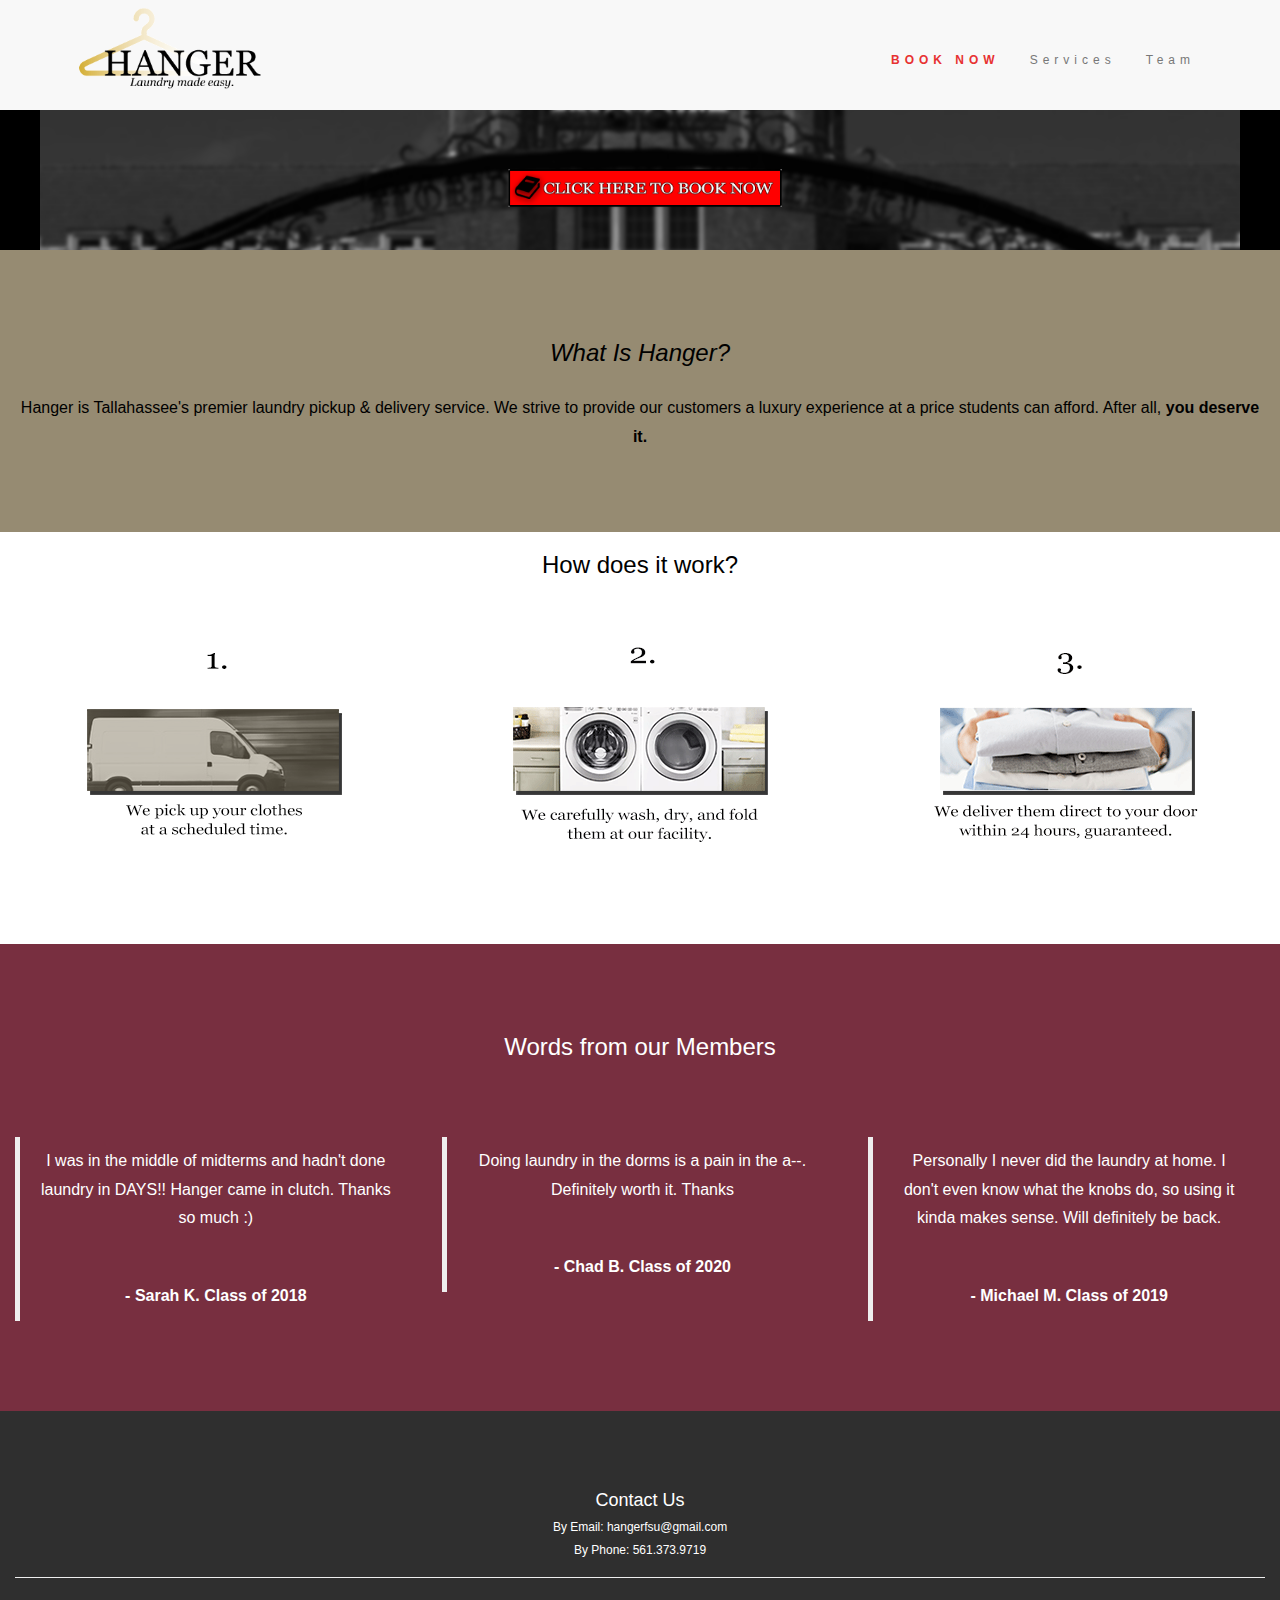
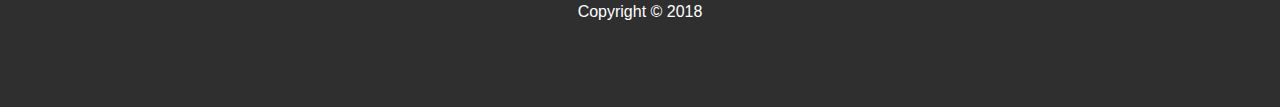
==== index.html @ 908d8448 "again with two n's" ====
<!DOCTYPE html>
<html lang="en">
<head>
  <!-- Theme Made By www.w3schools.com - No Copyright -->
  <title>Hanger</title>
  <link rel="icon" href="img/icon.gif">
  <meta charset="utf-8">
  <meta name="viewport" content="width=device-width, initial-scale=1">
  <link rel="stylesheet" href="https://maxcdn.bootstrapcdn.com/bootstrap/3.3.7/css/bootstrap.min.css">
  <link href="https://fonts.googleapis.com/css?family=Montserrat" rel="stylesheet">
  <script src="https://ajax.googleapis.com/ajax/libs/jquery/3.3.1/jquery.min.js"></script>
  <script src="https://maxcdn.bootstrapcdn.com/bootstrap/3.3.7/js/bootstrap.min.js"></script>
  <style>
  body {
      font: 20px georgia, sans-serif;
      line-height: 1.8;
      color: #f5f6f7;
  }
  p {font-size: 16px;}
  .margin {margin-bottom: 40px;}
  .bg-1 { 
      background-color: #000; /* Light Gold */ <!-- gold 968b72 garnet 782f40-->
      color: #ffffff;
	  height: 100px;
  }
  .bg-2 { 
      background-color: #968b72; /* contrast layer eae8e6*/
      color: #000;
  }
  .bg-3 { 
      background-color: #ffffff; /* White */
      color: #555555;
  }
  .bg-4 { 
      background-color: #2f2f2f; /* Black Gray */
      color: #fff;
  }
  .container-fluid {
      padding-top: 70px;
      padding-bottom: 70px;
  }
  .navbar {
      padding-top: 15px;
      padding-bottom: 15px;
      border: 0;
      border-radius: 0;
      margin-bottom: 0px;
      font-size: 12px;
      letter-spacing: 5px;

	  
  }
  .navbar-nav  li a:hover {
      color: #000 !important;
  }
  .special {
	color: #e73131 !important;
	font-weight:bold;
	}
	.logoh{
	margin-top: -50px;
	margin-bottom: -70px;
	}
	.logoh2{
	margin-top: 20px;
	}
	.main-italic {
	font-style: italic;
	color:#000;
	margin-bottom: -8px;
	}
	.buttonstyle {
	margin-top: -30px;
	}
	.buttonstyle2 {
	margin-top: 595px;
	}	
	.moveit{
	margin-top: -50px;
	margin-BOTTOM: 50px;
	background-color:#968b72;
	}
	.about{
	height: 500px;
	background-color:#968b72;
	}
	.gap{
	padding-top:30px;
	padding-bottom:30px;
	}
	.gate{
	background-image:url("img/gate.gif");
	background-repeat: no-repeat;
	margin:auto;
	background-position: center; 
	}
	.works2 {
	background-image:url("img/works.gif");
	background-repeat: no-repeat;
	margin:auto;
	background-position: center;
	background-color:#c0b9aa;
	height:350px;	
	}
	.works3 {
	background-image:url("img/worksvert.gif");
	background-repeat: no-repeat;
	margin-top: 0px;
	background-position: center;
	background-color:#c0b9aa;
	height:790px;	
	
	}
	@media (min-width:992px) {
		.desktop-only {
			display:block !important;
		}
	}
	@media (max-width: 991px) {
		.mobile-only {
			display:block !important;
		}
	 
		.desktop-only {
			display:none !important;
		}
	}
	.garnet{
	background-color:#782f40;
	}
	.how{
	margin-top:-50px;
	}
	.align{
	margin:auto;
	}
  </style>
</head>
<body>

<!-- Navbar -->
<nav class="navbar navbar-default">
  <div class="container">
    <div class="navbar-header">
      <button type="button" class="navbar-toggle" data-toggle="collapse" data-target="#myNavbar">
        <span class="icon-bar"></span>
        <span class="icon-bar"></span>
        <span class="icon-bar"></span>                        
      </button>
      <img src="img/logo.gif" width="200" height="200" class="logoh">
    </div>
    <div class="collapse navbar-collapse" id="myNavbar">
      <ul class="nav navbar-nav navbar-right logoh2">
        <li><a href="https://form.jotform.com/80796592901164" class="special">BOOK NOW</a></li>
        <li><a href="#">Services</a></li>
        <li><a href="#">Team</a></li>
      </ul>
    </div>
  </div>
</nav>

<!-- First Container -->
<div class="container-fluid bg-1 text-center gate">
  <p class="main-italic"></p>
	<a href="javascript:void( window.open( 'https://form.jotform.com/80796592901164', 'blank', 'scrollbars=yes, toolbar=no, width=700, height=500' ) ) ">
		<img src="img/button4.gif" class="img-responsive img-circle margin buttonstyle" style="display:inline" alt="Bird" width="350" height="350">
	</a>
</div>

<!-- Conversion Container -->

<div class="container-fluid bg-2 text-center">
  <h3 class="margin main-italic">What Is Hanger?</h3>
  <br>
  <p>Hanger is Tallahassee's premier laundry pickup &amp; delivery service. We strive to provide our customers a luxury experience at a price students can afford. After all, <strong>you deserve it.</strong> </p>
</div>
<!-- End Conversion -->
<!-- Third Container (Grid) -->
<!--
<div class="container-fluid bg-3 text-center about works3 mobile-only">    
  <div class="row">
  	<a href="javascript:void( window.open( 'https://form.jotform.com/80796592901164', 'blank', 'scrollbars=yes, toolbar=no, width=700, height=500' ) ) ">
		<img src="img/button4.gif" class="img-responsive img-circle margin buttonstyle2" style="display:inline" alt="Bird" width="350" height="350">
	</a>
  </div>
</div>
-->
<!-- Trial (Grid) -->
<div class="container-fluid bg-3 text-center">    
  <h3 class="how" style="color:#000;">How does it work?</h3><br>
  <div class="row">
	<!-- Van -->
		<div class="col-sm-4">
					<img src="img/van3.gif" class="align">
		</div>
	<!-- Washer -->
		<div class="col-sm-4">
					<img src="img/washer3.gif">
		</div>
	<!-- Hands -->	
		<div class="col-sm-4">
					<img src="img/hand3.gif">
		</div>
  </div>
</div>
<!-- End Trial -->
<!-- Quotes (Grid) -->
<div class="container-fluid bg-3 text-center garnet">    
  <h3 class="margin" style="color:#fff;">Words from our Members</h3><br>
  <div class="row">
	<!-- Quote 1 -->
		<div class="col-sm-4">
		  <blockquote class="blockquote" style="color:#fff;">
				<p>I was in the middle of midterms and hadn't done laundry in DAYS!! Hanger came in clutch. Thanks so much :)<p>
				<br>
				<p><strong> - Sarah K. Class of 2018 </strong></p>
		  </blockquote>
		</div>
	<!-- Quote 2 -->
		<div class="col-sm-4">
		  <blockquote class="blockquote" style="color:#fff;">
				<p>Doing laundry in the dorms is a pain in the a--. Definitely worth it. Thanks<p>
				<br>
				<p><strong> - Chad B. Class of 2020 </strong></p>
		  </blockquote>
		</div>
	<!-- Quote 3 -->	
		<div class="col-sm-4">
		  <blockquote class="blockquote" style="color:#fff;">
				<p>Personally I never did the laundry at home. I don't even know what the knobs do, so using it kinda makes sense. Will definitely be back.<p>
				<br>
				<p><strong> - Michael M. Class of 2019 </strong></p>
		  </blockquote>
		</div>
  </div>
</div>
<!-- End Quote -->


<!-- Footer -->
<footer class="container-fluid bg-4 text-center">
	<h4>Contact Us</h4>
	<h6>By Email: hangerfsu@gmail.com</h6>
	<h6>By Phone: 561.373.9719</h6>
	<hr>
  <p>Copyright &copy; 2018</p> 
</footer>

</body>
</html>
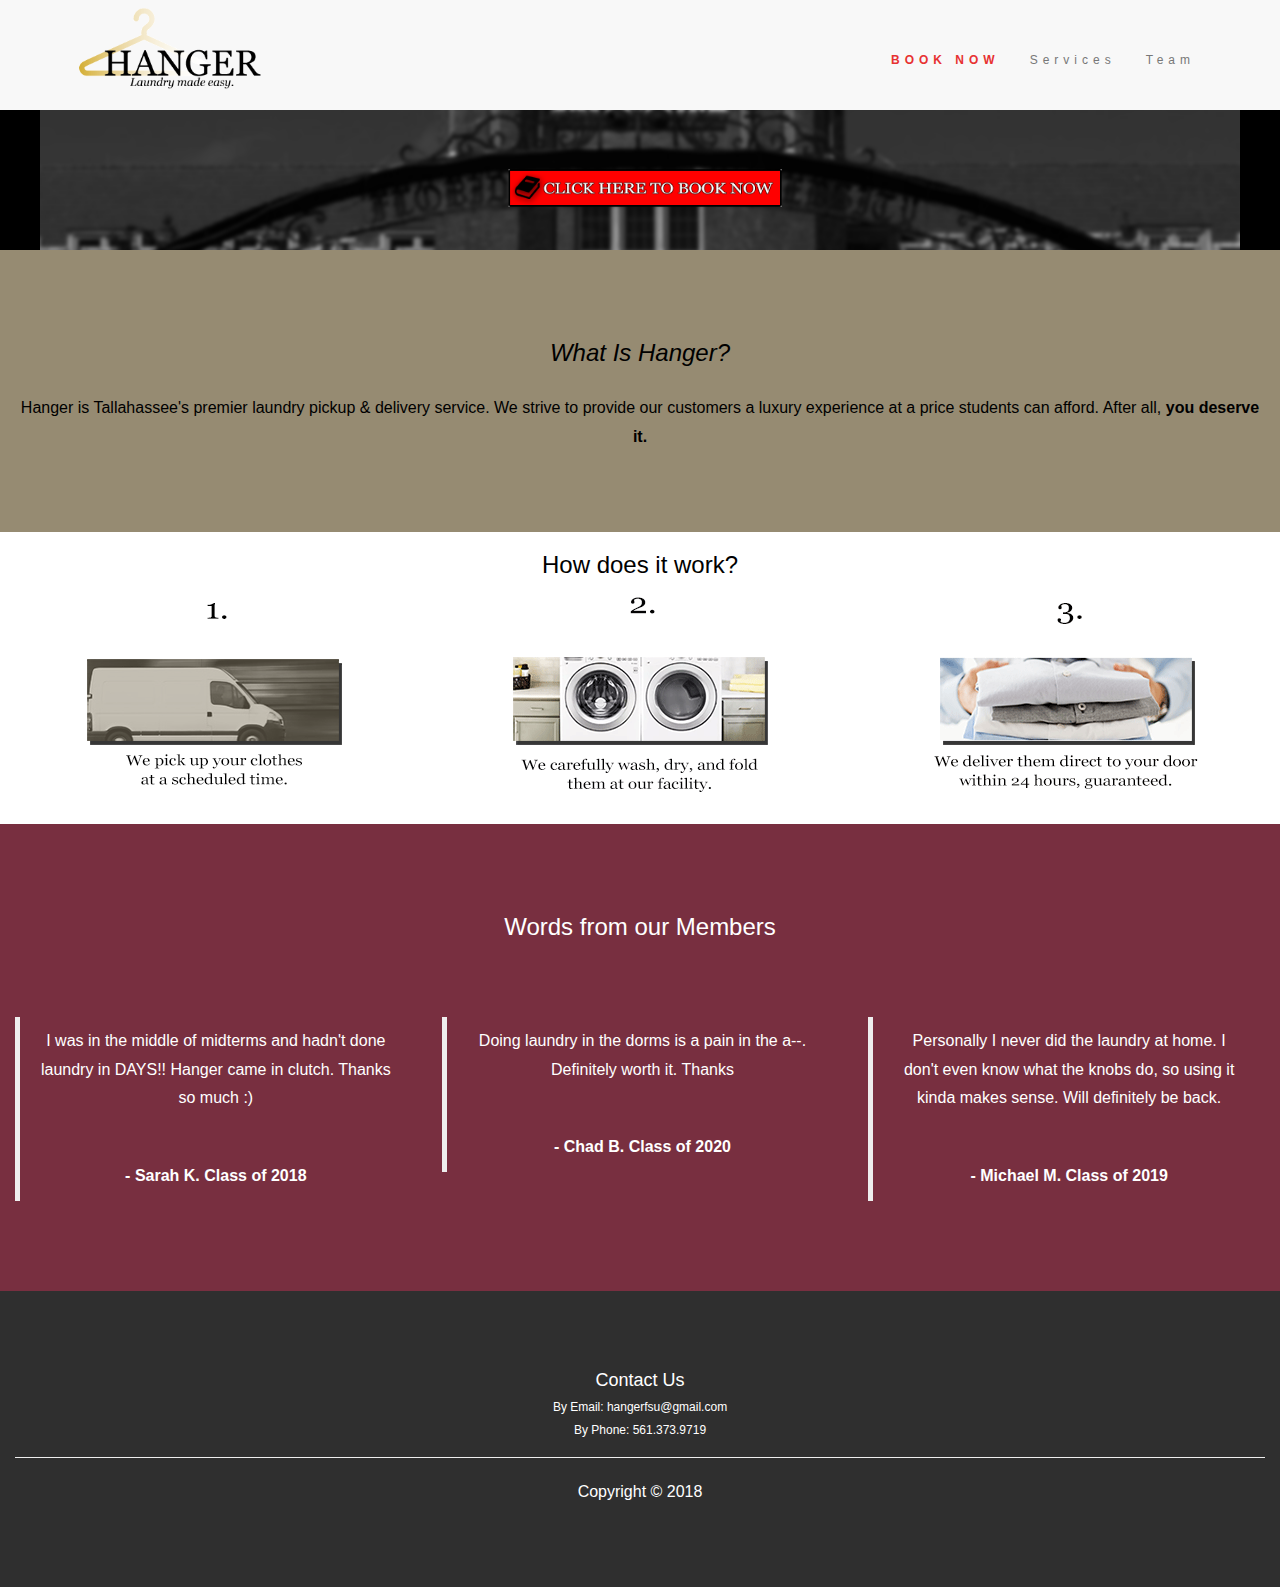
==== commit d4cb02a9: "ttt" ====
--- a/index.html
+++ b/index.html
@@ -130,9 +130,10 @@
 	}
 	.how{
 	margin-top:-50px;
-	}
-	.align{
-	margin:auto;
+	margin-bottom:-40px;
+	}
+	.align1{
+	margin-bottom:-70px;
 	}
   </style>
 </head>
@@ -191,15 +192,15 @@
   <div class="row">
 	<!-- Van -->
 		<div class="col-sm-4">
-					<img src="img/van3.gif" class="align">
+					<img src="img/van3.gif" class="align1">
 		</div>
 	<!-- Washer -->
 		<div class="col-sm-4">
-					<img src="img/washer3.gif">
+					<img src="img/washer3.gif" class="align1">
 		</div>
 	<!-- Hands -->	
 		<div class="col-sm-4">
-					<img src="img/hand3.gif">
+					<img src="img/hand3.gif" class="align1">
 		</div>
   </div>
 </div>
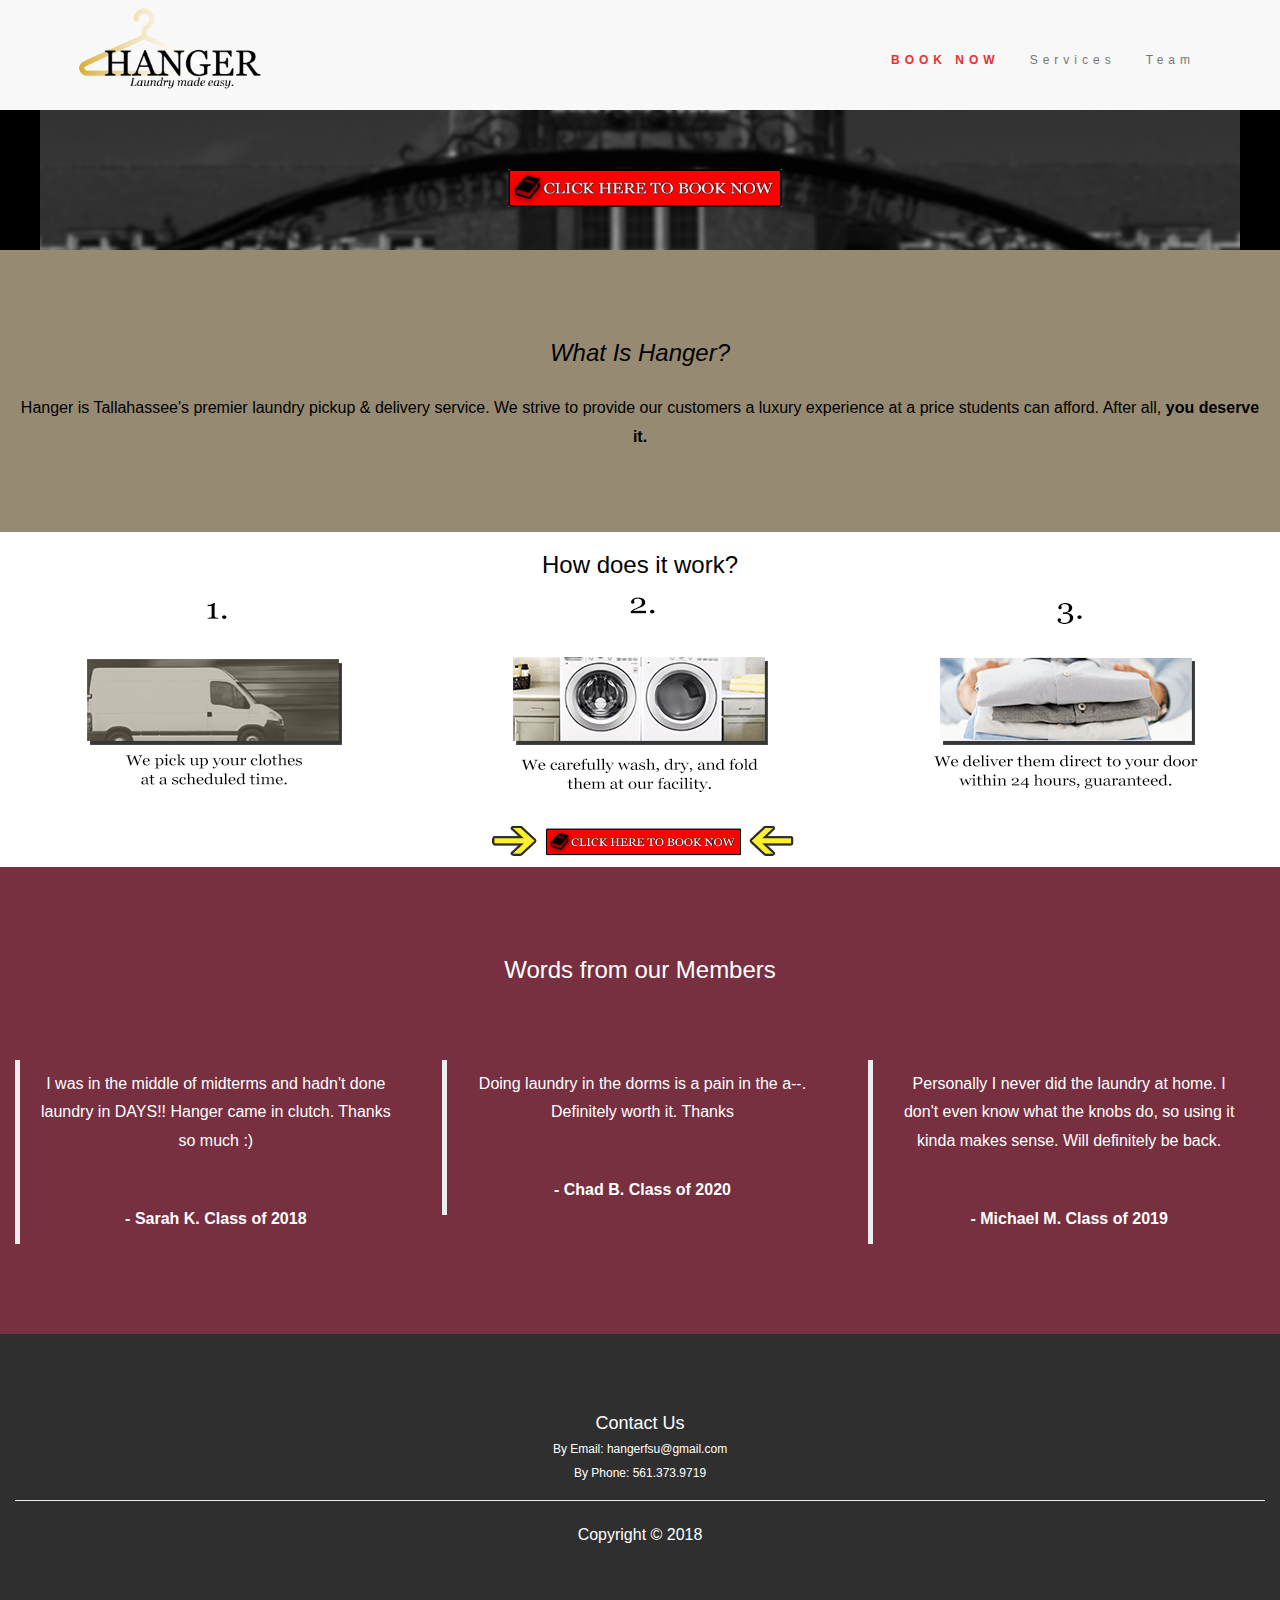
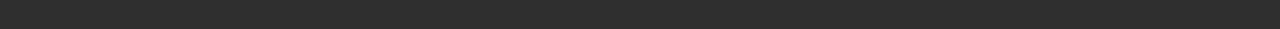
==== commit d69e0e69: "added button" ====
--- a/index.html
+++ b/index.html
@@ -73,7 +73,8 @@
 	margin-top: -30px;
 	}
 	.buttonstyle2 {
-	margin-top: 595px;
+	margin-top: 55px;
+	margin-bottom:-75px;
 	}	
 	.moveit{
 	margin-top: -50px;
@@ -203,6 +204,9 @@
 					<img src="img/hand3.gif" class="align1">
 		</div>
   </div>
+  	<a href="javascript:void( window.open( 'https://form.jotform.com/80796592901164', 'blank', 'scrollbars=yes, toolbar=no, width=700, height=500' ) ) ">
+		<img src="img/button5.gif" class="img-responsive img-circle margin buttonstyle2" style="display:inline" alt="Bird" width="500" height="500">
+	</a>
 </div>
 <!-- End Trial -->
 <!-- Quotes (Grid) -->
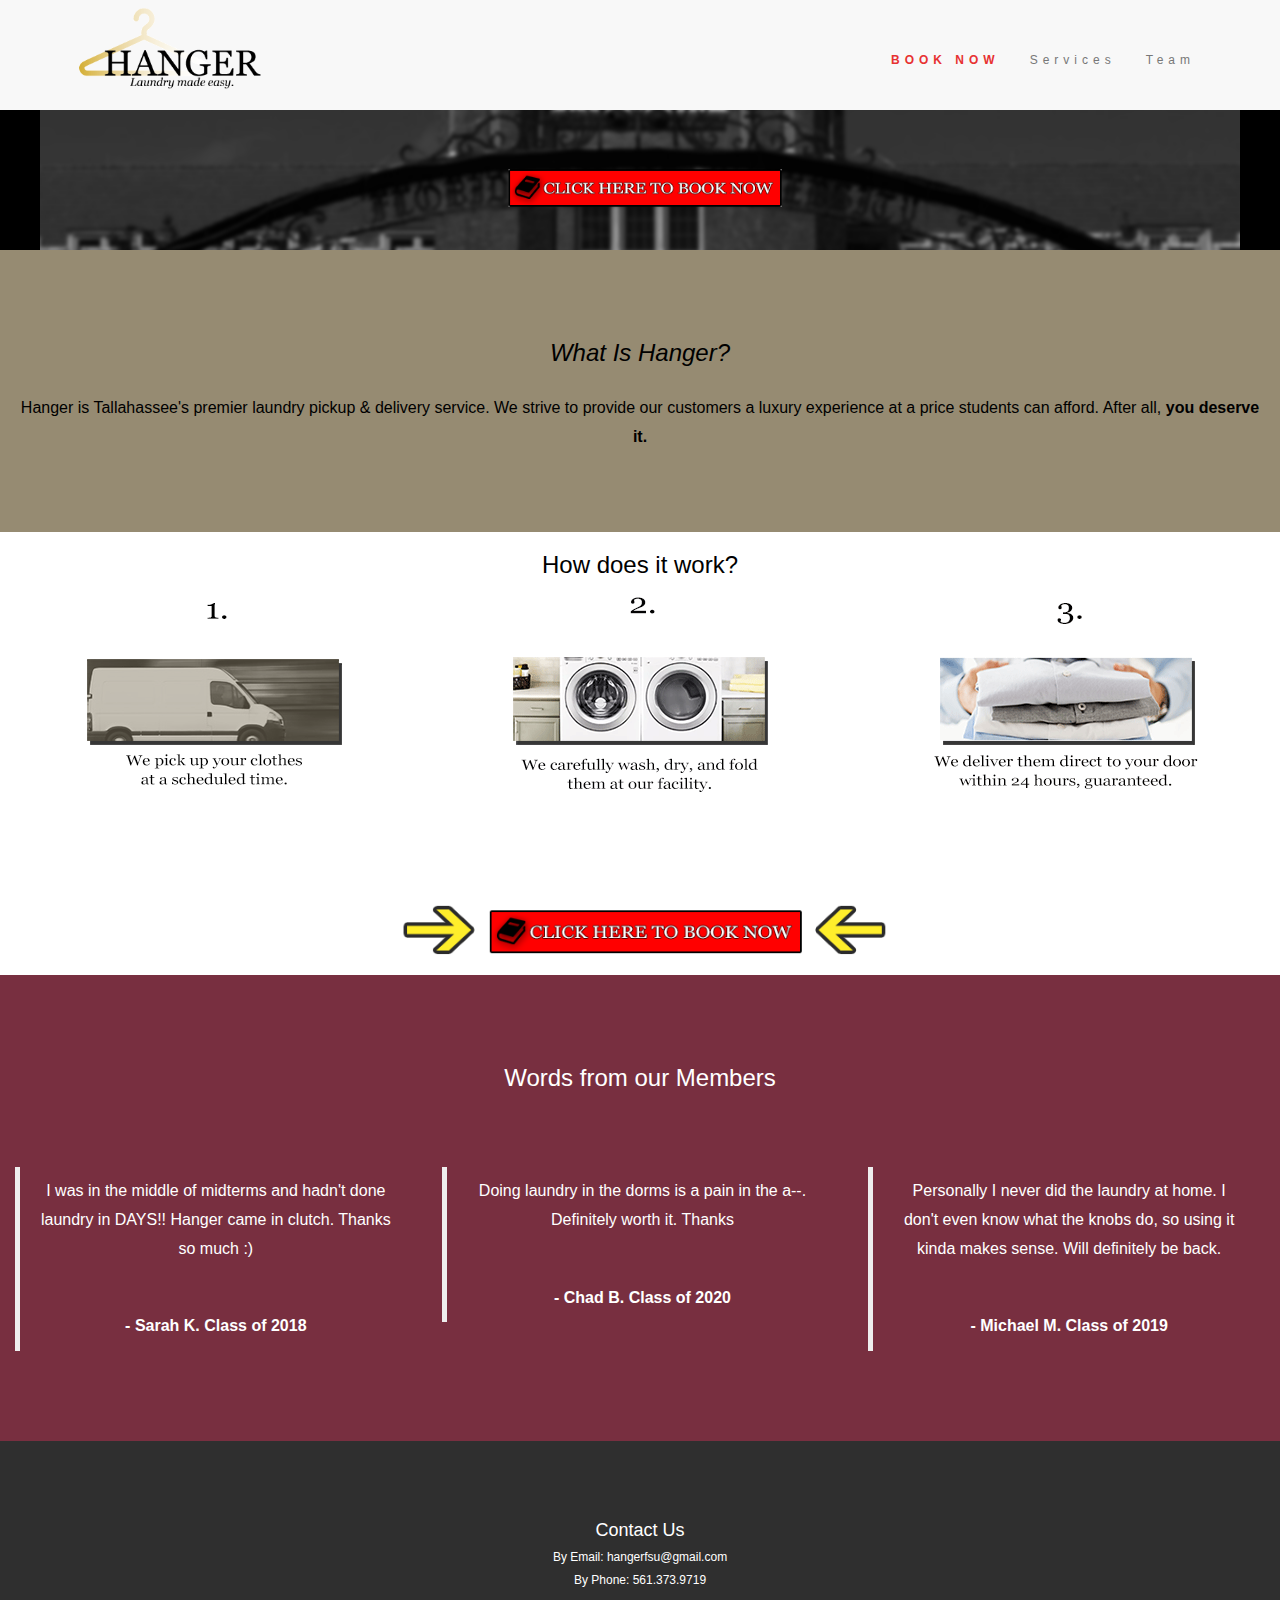
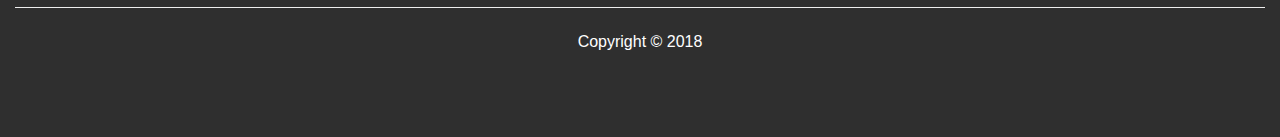
==== commit 1767edde: "fff" ====
--- a/index.html
+++ b/index.html
@@ -73,7 +73,7 @@
 	margin-top: -30px;
 	}
 	.buttonstyle2 {
-	margin-top: 55px;
+	margin-top: 125px;
 	margin-bottom:-75px;
 	}	
 	.moveit{
@@ -205,7 +205,7 @@
 		</div>
   </div>
   	<a href="javascript:void( window.open( 'https://form.jotform.com/80796592901164', 'blank', 'scrollbars=yes, toolbar=no, width=700, height=500' ) ) ">
-		<img src="img/button5.gif" class="img-responsive img-circle margin buttonstyle2" style="display:inline" alt="Bird" width="500" height="500">
+		<img src="img/button5.gif" class="img-responsive img-circle margin buttonstyle2" style="display:inline" alt="Bird" width="800" height="800">
 	</a>
 </div>
 <!-- End Trial -->
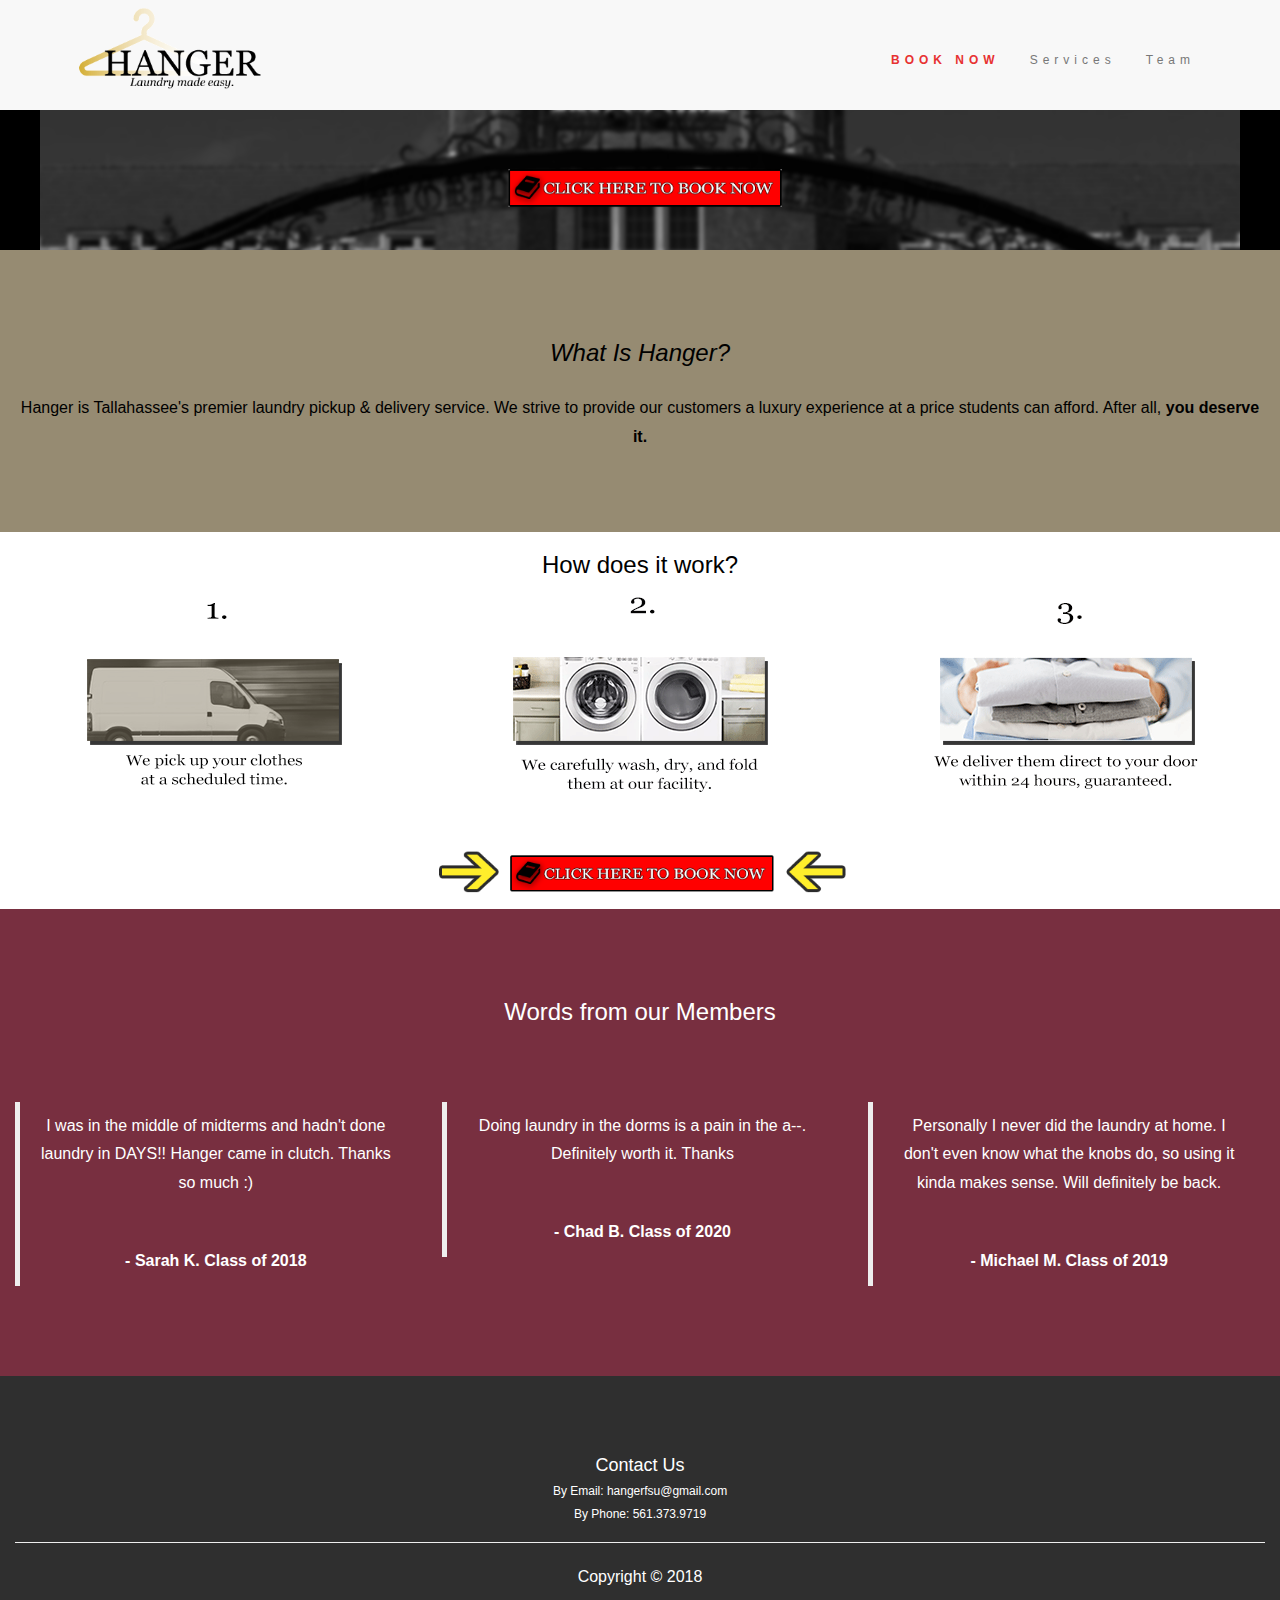
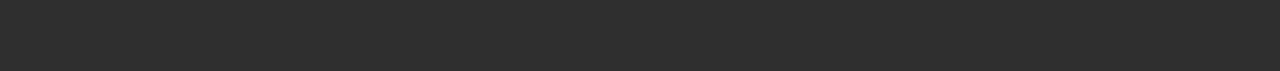
==== commit 9d97be37: "butt" ====
--- a/index.html
+++ b/index.html
@@ -73,7 +73,7 @@
 	margin-top: -30px;
 	}
 	.buttonstyle2 {
-	margin-top: 125px;
+	margin-top: 75px;
 	margin-bottom:-75px;
 	}	
 	.moveit{
@@ -205,8 +205,7 @@
 		</div>
   </div>
   	<a href="javascript:void( window.open( 'https://form.jotform.com/80796592901164', 'blank', 'scrollbars=yes, toolbar=no, width=700, height=500' ) ) ">
-		<img src="img/button5.gif" class="img-responsive img-circle margin buttonstyle2" style="display:inline" alt="Bird" width="800" height="800">
-	</a>
+		<img src="img/button5.gif" class="img-responsive img-circle margin buttonstyle2" style="display:inline" alt="Bird" width="450" height="450">
 </div>
 <!-- End Trial -->
 <!-- Quotes (Grid) -->
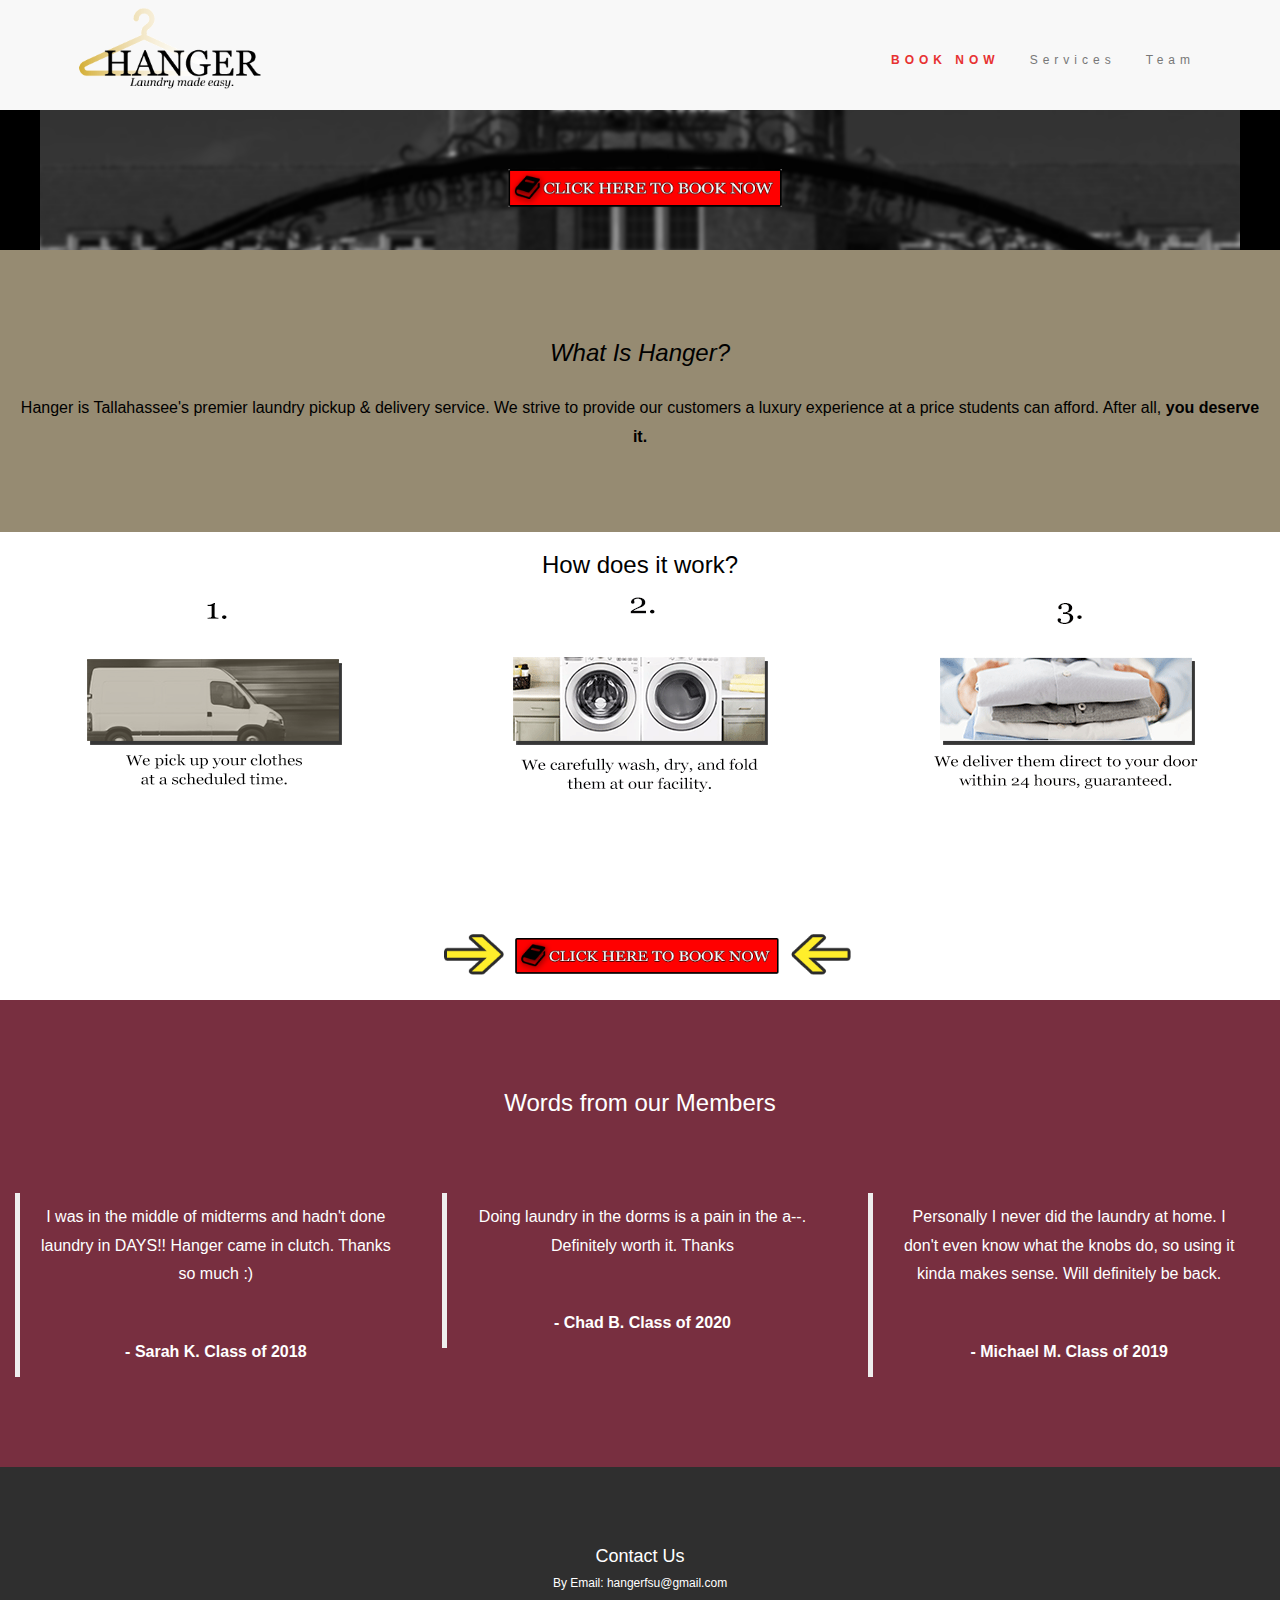
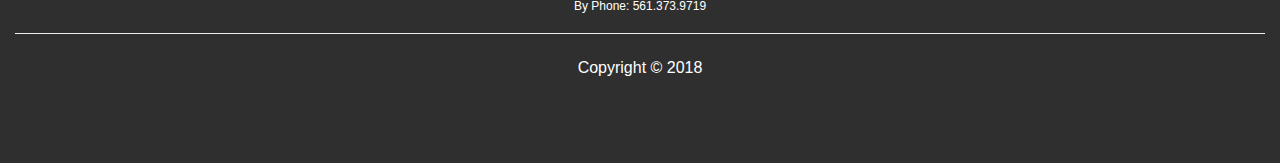
==== commit f171a395: "believe it or not, again" ====
--- a/index.html
+++ b/index.html
@@ -73,8 +73,9 @@
 	margin-top: -30px;
 	}
 	.buttonstyle2 {
-	margin-top: 75px;
+	margin-top: 5px;
 	margin-bottom:-75px;
+	margin-left: 10px;
 	}	
 	.moveit{
 	margin-top: -50px;
@@ -134,7 +135,7 @@
 	margin-bottom:-40px;
 	}
 	.align1{
-	margin-bottom:-70px;
+	margin-bottom:70px;
 	}
   </style>
 </head>
@@ -206,6 +207,7 @@
   </div>
   	<a href="javascript:void( window.open( 'https://form.jotform.com/80796592901164', 'blank', 'scrollbars=yes, toolbar=no, width=700, height=500' ) ) ">
 		<img src="img/button5.gif" class="img-responsive img-circle margin buttonstyle2" style="display:inline" alt="Bird" width="450" height="450">
+		</a>
 </div>
 <!-- End Trial -->
 <!-- Quotes (Grid) -->
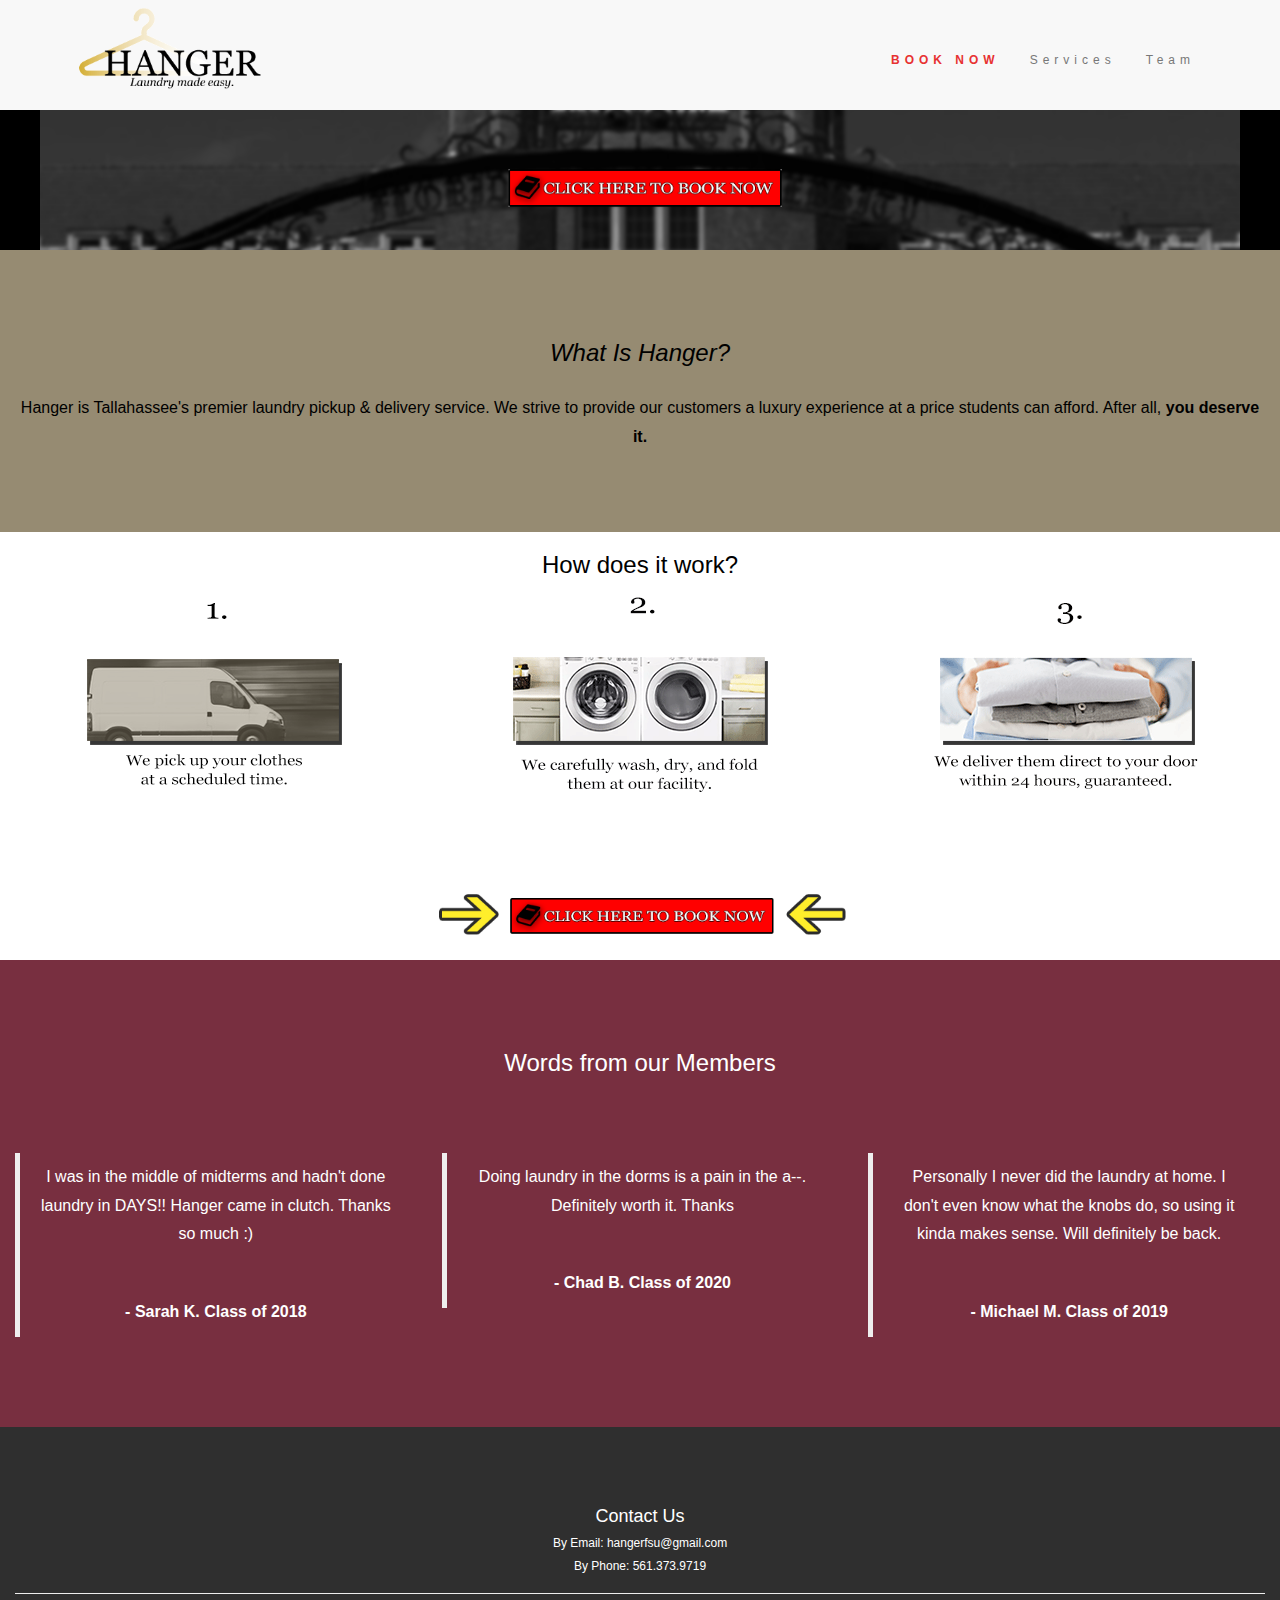
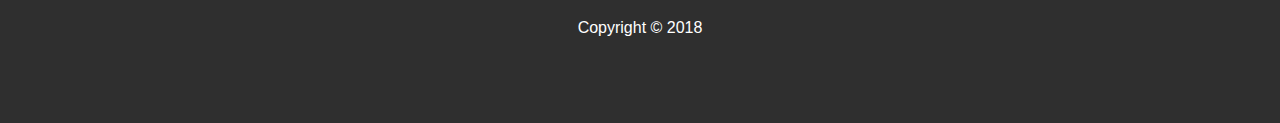
==== commit b90bc1b7: "k" ====
--- a/index.html
+++ b/index.html
@@ -75,7 +75,6 @@
 	.buttonstyle2 {
 	margin-top: 5px;
 	margin-bottom:-75px;
-	margin-left: 10px;
 	}	
 	.moveit{
 	margin-top: -50px;
@@ -135,7 +134,7 @@
 	margin-bottom:-40px;
 	}
 	.align1{
-	margin-bottom:70px;
+	margin-bottom:30px;
 	}
   </style>
 </head>
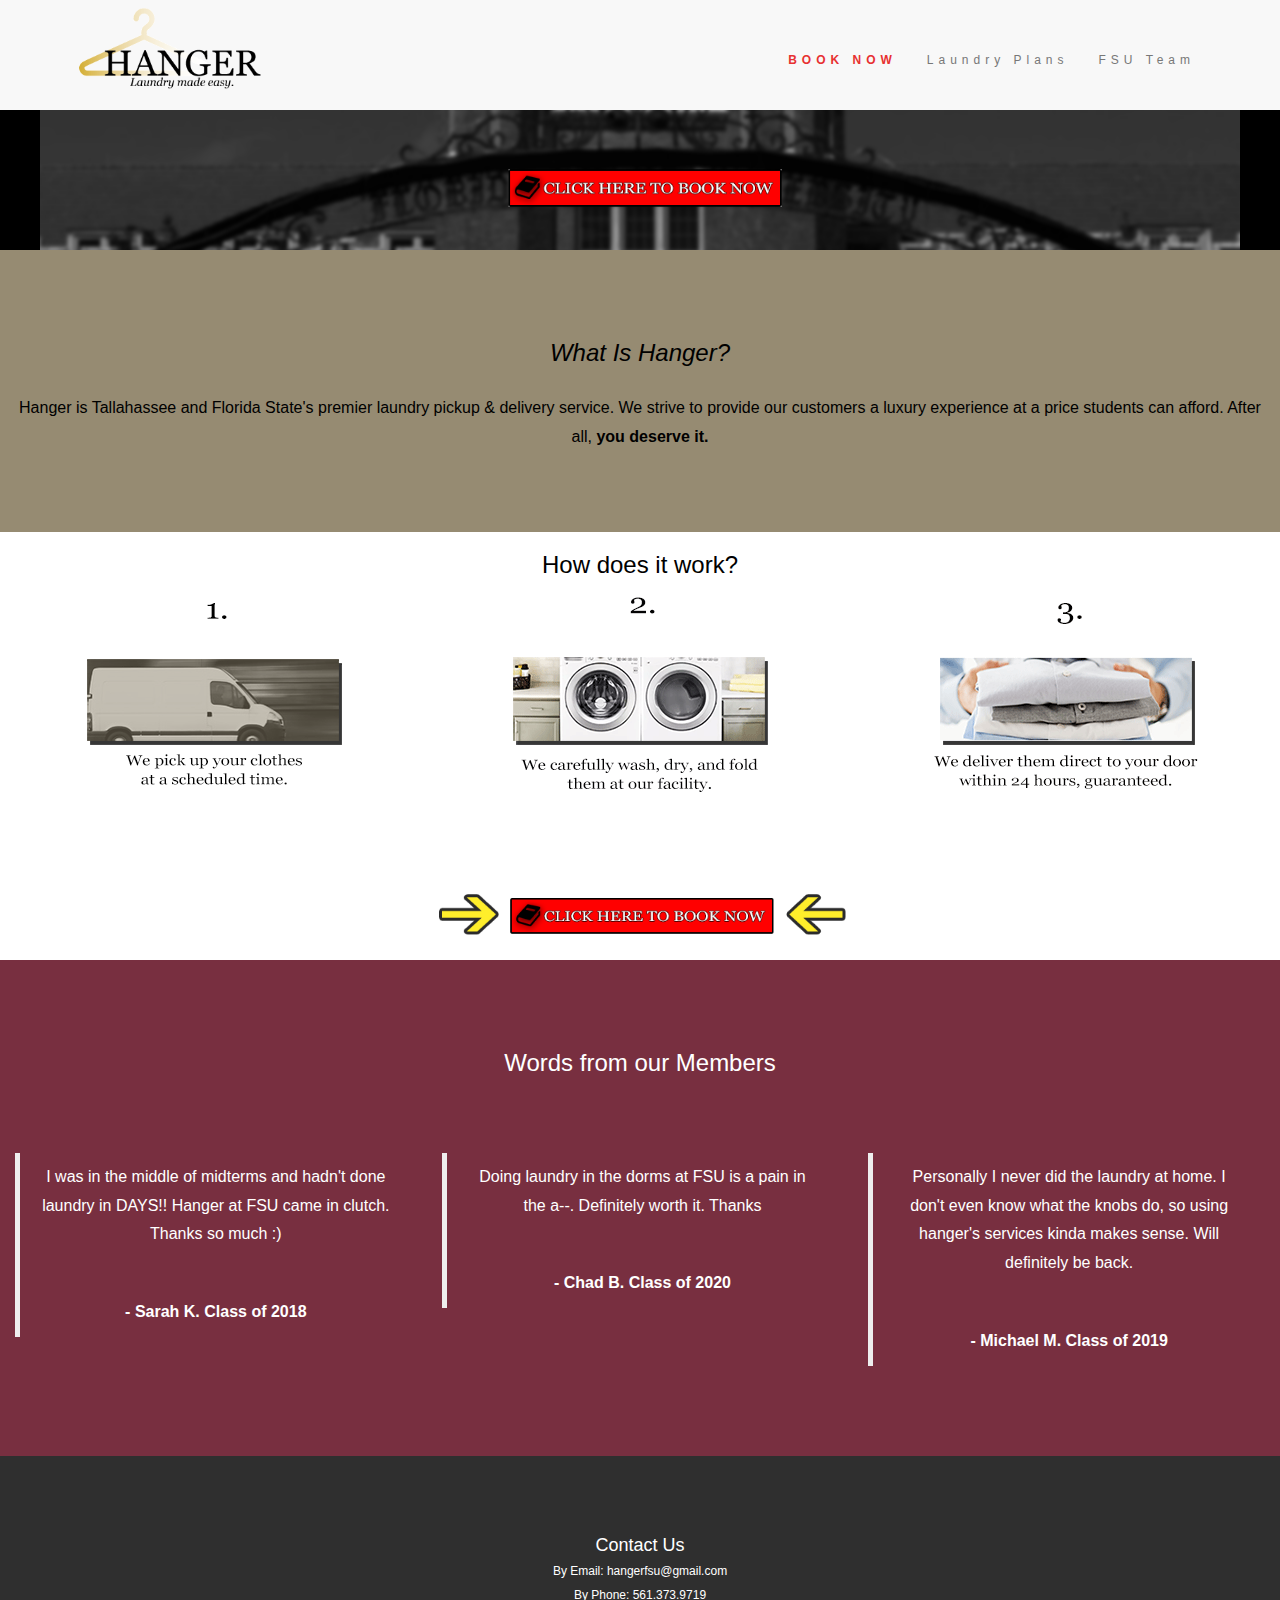
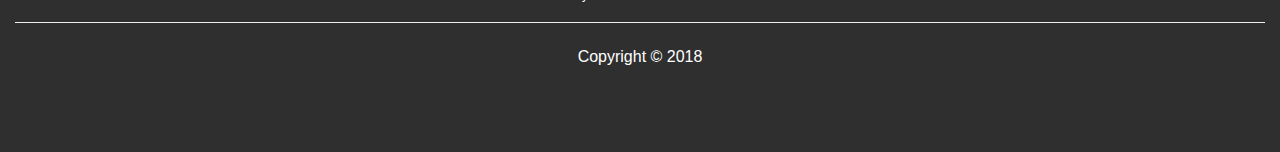
==== commit 6e8e43c8: "SEO" ====
--- a/index.html
+++ b/index.html
@@ -1,11 +1,11 @@
 <!DOCTYPE html>
 <html lang="en">
 <head>
-  <!-- Theme Made By www.w3schools.com - No Copyright -->
-  <title>Hanger</title>
+  <title>FSU Tallahassee Laundry Service for students by Hanger</title>
   <link rel="icon" href="img/icon.gif">
   <meta charset="utf-8">
   <meta name="viewport" content="width=device-width, initial-scale=1">
+  <meta name="description" content="FSU Tallahassee Laundry Pickup and Delivery service.">
   <link rel="stylesheet" href="https://maxcdn.bootstrapcdn.com/bootstrap/3.3.7/css/bootstrap.min.css">
   <link href="https://fonts.googleapis.com/css?family=Montserrat" rel="stylesheet">
   <script src="https://ajax.googleapis.com/ajax/libs/jquery/3.3.1/jquery.min.js"></script>
@@ -149,13 +149,13 @@
         <span class="icon-bar"></span>
         <span class="icon-bar"></span>                        
       </button>
-      <img src="img/logo.gif" width="200" height="200" class="logoh">
+      <img src="img/logo.gif" width="200" height="200" class="logoh" alt="FSU Laundry Pickup and Delivery">
     </div>
     <div class="collapse navbar-collapse" id="myNavbar">
       <ul class="nav navbar-nav navbar-right logoh2">
         <li><a href="https://form.jotform.com/80796592901164" class="special">BOOK NOW</a></li>
-        <li><a href="#">Services</a></li>
-        <li><a href="#">Team</a></li>
+        <li><a href="#">Laundry Plans</a></li>
+        <li><a href="#">FSU Team</a></li>
       </ul>
     </div>
   </div>
@@ -165,7 +165,7 @@
 <div class="container-fluid bg-1 text-center gate">
   <p class="main-italic"></p>
 	<a href="javascript:void( window.open( 'https://form.jotform.com/80796592901164', 'blank', 'scrollbars=yes, toolbar=no, width=700, height=500' ) ) ">
-		<img src="img/button4.gif" class="img-responsive img-circle margin buttonstyle" style="display:inline" alt="Bird" width="350" height="350">
+		<img src="img/button4.gif" class="img-responsive img-circle margin buttonstyle" style="display:inline" alt="Bird" width="350" height="350" alt="Book Hanger FSU Laundry Service Here">
 	</a>
 </div>
 
@@ -174,7 +174,7 @@
 <div class="container-fluid bg-2 text-center">
   <h3 class="margin main-italic">What Is Hanger?</h3>
   <br>
-  <p>Hanger is Tallahassee's premier laundry pickup &amp; delivery service. We strive to provide our customers a luxury experience at a price students can afford. After all, <strong>you deserve it.</strong> </p>
+  <p>Hanger is Tallahassee and Florida State's premier laundry pickup &amp; delivery service. We strive to provide our customers a luxury experience at a price students can afford. After all, <strong>you deserve it.</strong> </p>
 </div>
 <!-- End Conversion -->
 <!-- Third Container (Grid) -->
@@ -193,19 +193,19 @@
   <div class="row">
 	<!-- Van -->
 		<div class="col-sm-4">
-					<img src="img/van3.gif" class="align1">
+					<img src="img/van3.gif" class="align1" alt="Laundry pickup and delivery van">
 		</div>
 	<!-- Washer -->
 		<div class="col-sm-4">
-					<img src="img/washer3.gif" class="align1">
+					<img src="img/washer3.gif" class="align1" alt="Laundry machine used to wash clothes">
 		</div>
 	<!-- Hands -->	
 		<div class="col-sm-4">
-					<img src="img/hand3.gif" class="align1">
+					<img src="img/hand3.gif" class="align1" alt="Hanger delivers clothes to your door at FSUs dorms">
 		</div>
   </div>
   	<a href="javascript:void( window.open( 'https://form.jotform.com/80796592901164', 'blank', 'scrollbars=yes, toolbar=no, width=700, height=500' ) ) ">
-		<img src="img/button5.gif" class="img-responsive img-circle margin buttonstyle2" style="display:inline" alt="Bird" width="450" height="450">
+		<img src="img/button5.gif" class="img-responsive img-circle margin buttonstyle2" style="display:inline" alt="Bird" width="450" height="450" alt="Click here to book our laundry service">
 		</a>
 </div>
 <!-- End Trial -->
@@ -216,7 +216,7 @@
 	<!-- Quote 1 -->
 		<div class="col-sm-4">
 		  <blockquote class="blockquote" style="color:#fff;">
-				<p>I was in the middle of midterms and hadn't done laundry in DAYS!! Hanger came in clutch. Thanks so much :)<p>
+				<p>I was in the middle of midterms and hadn't done laundry in DAYS!! Hanger at FSU came in clutch. Thanks so much :)<p>
 				<br>
 				<p><strong> - Sarah K. Class of 2018 </strong></p>
 		  </blockquote>
@@ -224,7 +224,7 @@
 	<!-- Quote 2 -->
 		<div class="col-sm-4">
 		  <blockquote class="blockquote" style="color:#fff;">
-				<p>Doing laundry in the dorms is a pain in the a--. Definitely worth it. Thanks<p>
+				<p>Doing laundry in the dorms at FSU is a pain in the a--. Definitely worth it. Thanks<p>
 				<br>
 				<p><strong> - Chad B. Class of 2020 </strong></p>
 		  </blockquote>
@@ -232,7 +232,7 @@
 	<!-- Quote 3 -->	
 		<div class="col-sm-4">
 		  <blockquote class="blockquote" style="color:#fff;">
-				<p>Personally I never did the laundry at home. I don't even know what the knobs do, so using it kinda makes sense. Will definitely be back.<p>
+				<p>Personally I never did the laundry at home. I don't even know what the knobs do, so using hanger's services kinda makes sense. Will definitely be back.<p>
 				<br>
 				<p><strong> - Michael M. Class of 2019 </strong></p>
 		  </blockquote>
